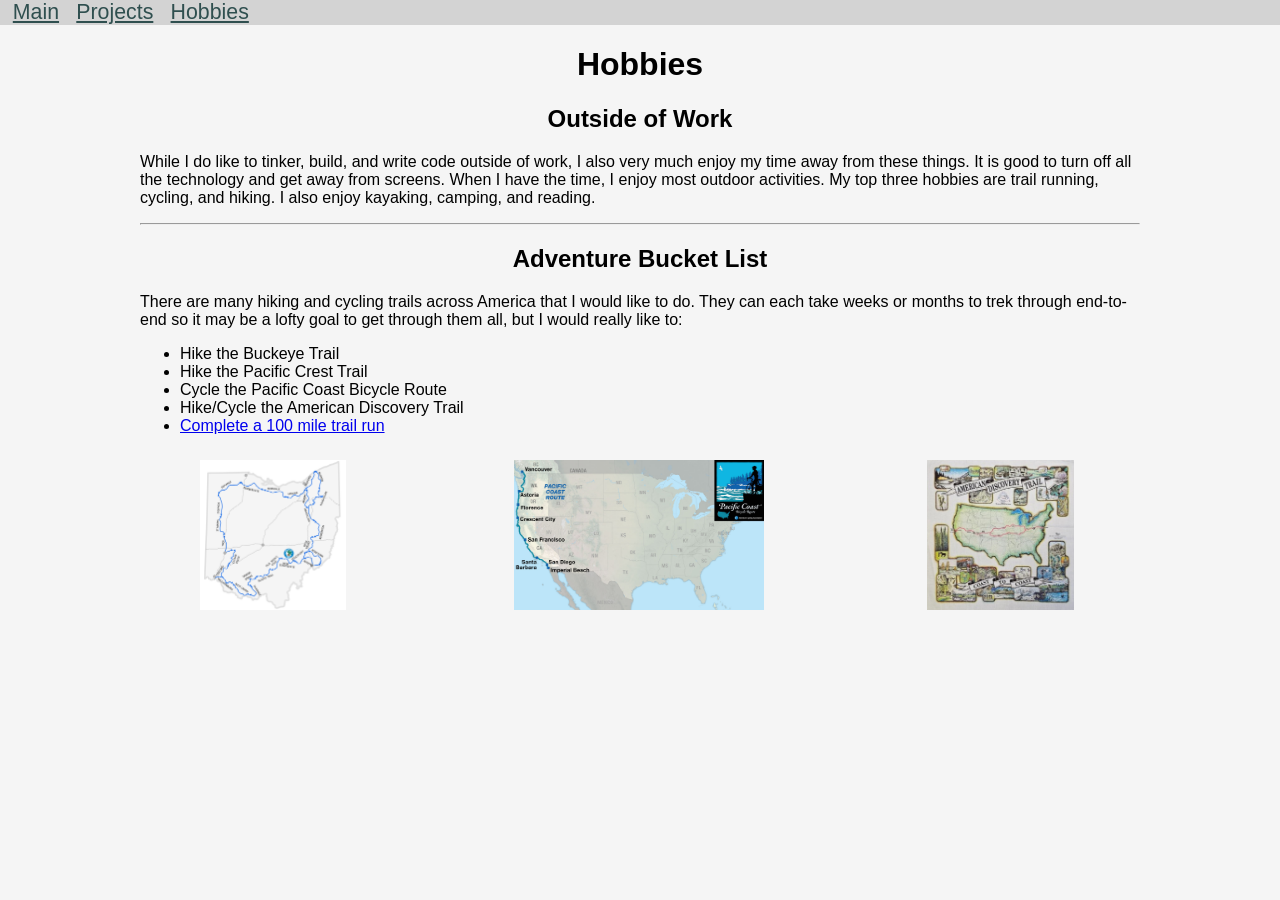
==== hobbies.html @ a12a530e "Add files via upload" ====
<!DOCTYPE html>
<html lang="en">

    <head>
        <!--
        CST255 Internet and Website Development
        Website Project
        Hobbies
        Author: Austin McDonough
        Date: 07/11/26

        filename: hobbies.html
        -->

        <meta charset="utf-8"/>
        <link rel="stylesheet" href="projectStyle.css">
        <title>Hobbies</title>   
    </head>

    <body>
        <nav>
            <a class="aNav" href="index.html">Main</a>
            <a class="aNav" href="projects.html">Projects</a>
            <a class="aNav" href="hobbies.html">Hobbies</a>
        </nav>
        

        <header>
            <h1>Hobbies</h1>
        </header>

        <article>
            <h2>Outside of Work</h2>
            <p>
                While I do like to tinker, build, and write code outside of work, I also very much 
                enjoy my time away from these things.  It is good to turn off all the technology 
                and get away from screens.  When I have the time, I enjoy most outdoor activities.

                My top three hobbies are trail running, cycling, and hiking.  I also enjoy kayaking,
                camping, and reading.
            </p>

            <hr>

            <h2>
                Adventure Bucket List
            </h2>
            <p>
               There are many hiking and cycling trails across America that I would like to do.  They 
               can each take weeks or months to trek through end-to-end so it may be a lofty goal to 
               get through them all, but I would really like to: 
               <ul>
                <li>Hike the Buckeye Trail</li>
                <li>Hike the Pacific Crest Trail</li>
                <li>Cycle the Pacific Coast Bicycle Route</li>
                <li>Hike/Cycle the American Discovery Trail</li>
                <li><a href="https://www.westernreserveracing.com/burning-river-endurance-run-and-relay">Complete a 100 mile trail run</a></li>
               </ul>
            </p>

            <div class="hbox3" style="margin-top: 25px; margin-left: 60px;">
                <img src="bta-map-overview.png" alt="Buckey Trail Overview" height="150px">
                <img src="PacificCoast.jpg" alt="Pacific Coast Trail Overview" height="150px">
                <img src="AmericanDiscovery.jpg" alt="American Discovery Trail Overview" height="150px" style="margin-left: 100px;">
            </div>


        </article>

    </body>

</html>
---- projectStyle.css ----
body {
    background-color:whitesmoke ;
    font-family: Arial, Helvetica, sans-serif;
    max-width: 1000px;
    margin: 0 auto;
    /*box-sizing: border-box;*/
}


h1 {
    text-align: center;
}


h2 {
    text-align: center;
}


nav {
    background-color:lightgray ;
    width: 100vw;
    position: relative;
    left: 50%;
    right: 50%;
    margin-left: -50vw;
    margin-right: -50vw;   
}


.aNav {
    background-color: lightgray ;
    color:darkslategrey ;
    font-size: 16pt;
    margin-left: 1%;
}

.hbox2 {
    display: grid;
    grid-template-columns: 1fr 1fr;
    gap: 10px;
    vertical-align: middle;
}

.hbox3 {
    display: grid;
    grid-template-columns: 1fr 1fr 1fr;
    gap: 1px;
    vertical-align: middle;
}
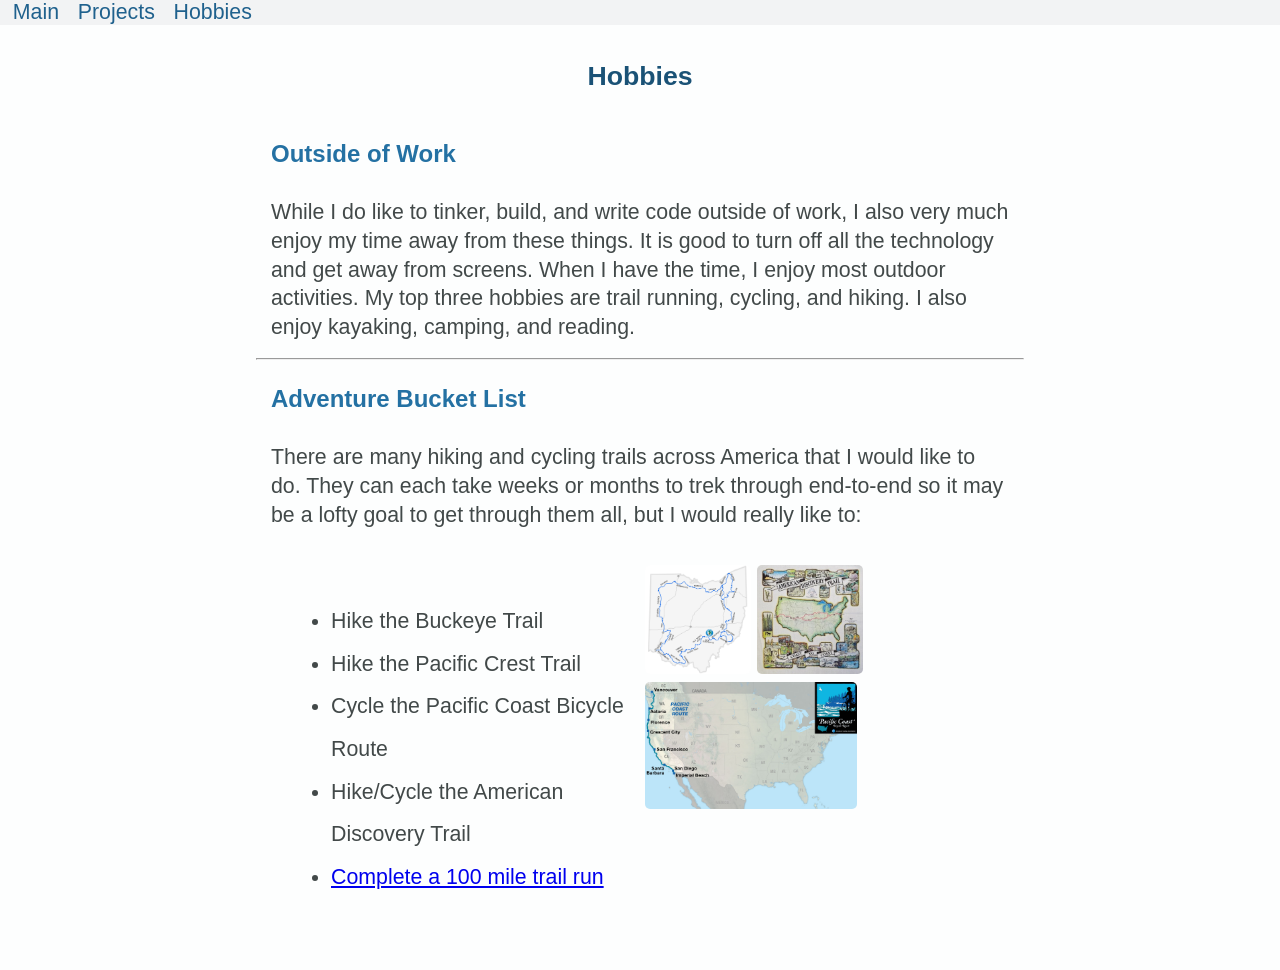
==== commit 588403f0: "Add files via upload Updated CSS, rearranged some elements on Hobbies page, corrected typos." ====
--- a/hobbies.html
+++ b/hobbies.html
@@ -7,7 +7,7 @@
         Website Project
         Hobbies
         Author: Austin McDonough
-        Date: 07/11/26
+        Date: 07/18/26
 
         filename: hobbies.html
         -->
@@ -19,12 +19,11 @@
 
     <body>
         <nav>
-            <a class="aNav" href="index.html">Main</a>
-            <a class="aNav" href="projects.html">Projects</a>
-            <a class="aNav" href="hobbies.html">Hobbies</a>
+            <a href="index.html">Main</a>
+            <a href="projects.html">Projects</a>
+            <a href="hobbies.html">Hobbies</a>
         </nav>
         
-
         <header>
             <h1>Hobbies</h1>
         </header>
@@ -49,24 +48,31 @@
                There are many hiking and cycling trails across America that I would like to do.  They 
                can each take weeks or months to trek through end-to-end so it may be a lofty goal to 
                get through them all, but I would really like to: 
-               <ul>
-                <li>Hike the Buckeye Trail</li>
-                <li>Hike the Pacific Crest Trail</li>
-                <li>Cycle the Pacific Coast Bicycle Route</li>
-                <li>Hike/Cycle the American Discovery Trail</li>
-                <li><a href="https://www.westernreserveracing.com/burning-river-endurance-run-and-relay">Complete a 100 mile trail run</a></li>
+
+            <div class="hbox2" style="margin-top: 25px; height: 300px;">
+                <ul style="height: 80%; line-height: 2; padding-top: 10%;">
+                    <li>Hike the Buckeye Trail</li>
+                    <li>Hike the Pacific Crest Trail</li>
+                    <li>Cycle the Pacific Coast Bicycle Route</li>
+                    <li>Hike/Cycle the American Discovery Trail</li>
+                    <li><a href="https://www.westernreserveracing.com/burning-river-endurance-run-and-relay">Complete a 100 mile trail run</a></li>
                </ul>
-            </p>
-
-            <div class="hbox3" style="margin-top: 25px; margin-left: 60px;">
-                <img src="bta-map-overview.png" alt="Buckey Trail Overview" height="150px">
-                <img src="PacificCoast.jpg" alt="Pacific Coast Trail Overview" height="150px">
-                <img src="AmericanDiscovery.jpg" alt="American Discovery Trail Overview" height="150px" style="margin-left: 100px;">
+               <div>
+                    <img src="bta-map-overview.png" alt="Buckey Trail Overview" width="30%">
+                    <img src="AmericanDiscovery.jpg" alt="American Discovery Trail Overview" width="30%">
+                    <img src="PacificCoast.jpg" alt="Pacific Coast Trail Overview" width="60%">
+                </div>
             </div>
 
 
         </article>
 
+
+        <footer>
+            
+        </footer>
+
+
     </body>
 
 </html>
--- a/projectStyle.css
+++ b/projectStyle.css
@@ -1,50 +1,156 @@
-body {
-    background-color:whitesmoke ;
-    font-family: Arial, Helvetica, sans-serif;
-    max-width: 1000px;
-    margin: 0 auto;
-    /*box-sizing: border-box;*/
+/*
+CST255 Internet and Website Development
+Website Project
+Hobbies
+Author: Austin McDonough
+Date: 07/18/26
+filename: projectStyle.css
+*/
+
+
+/*  CSS Reset Statements  */
+article, aside, figcaption, figure, 
+footer, header, main, nav, section {
+    display: block;
 }
 
 
+address, article, aside, blockquote, body,
+cite, div, dl, dt, dd, em, figcaption, figure,
+footer, h1, h2, h3, h4, h5, h6, header, html,
+img, li, main, nav, ol, p, section, span, ul {
+    background: transparent;
+    font-size: 100%;
+    margin: 0;
+    padding: 0;
+    vertical-align: baseline;
+}
+
+
+/*  Style Sheet Statements  */
+body {
+    background-color: #FDFEFE;
+    font-family: 'Gill Sans', 'Gill Sans MT', Calibri, 'Trebuchet MS', sans-serif;
+    color: #424949;
+    font-size: 16pt;
+    width: 60%;
+    min-width: 600px;
+    max-width: 1000px;
+    margin-left: auto;
+    margin-right: auto;
+    overflow-x: hidden;
+}
+
+
+article {
+    line-height: 1.35;
+}
+
 h1 {
+    color: #1A5276;
+    font-size: 20pt;
+    height: 60px;
+    line-height: 2;
     text-align: center;
+    vertical-align: middle;
+    margin: 10px;
+    padding: 5px;
+    border: 5px;
 }
 
 
 h2 {
-    text-align: center;
+    color: #2471A3;
+    font-size: 18pt;
+    line-height: 2;
+    text-align: left;
+    margin: 10px;
+    padding: 5px;
+    border: 5px;
+}
+
+
+p {
+    margin: 10px;
+    padding: 5px;
+    border: 5px;
+}
+
+
+ul {
+    padding-left: 50px;
+}
+
+
+nav ul {
+    list-style: none;
+    list-style-image: none;
 }
 
 
 nav {
-    background-color:lightgray ;
+    background-color: #F2F3F4;
     width: 100vw;
     position: relative;
     left: 50%;
     right: 50%;
     margin-left: -50vw;
-    margin-right: -50vw;   
+    margin-right: -50vw;
+    margin-bottom: 20px;
 }
 
 
-.aNav {
-    background-color: lightgray ;
-    color:darkslategrey ;
+nav a {
+    text-decoration: none;
+    background-color: inherit;
+    color: #1F618D;
     font-size: 16pt;
     margin-left: 1%;
 }
+
 
 .hbox2 {
     display: grid;
     grid-template-columns: 1fr 1fr;
     gap: 10px;
     vertical-align: middle;
+    margin: 20px;
+    padding: 5px;
+    border: 5px;
 }
+
 
 .hbox3 {
     display: grid;
     grid-template-columns: 1fr 1fr 1fr;
     gap: 1px;
     vertical-align: middle;
+    margin: 20px;
+    padding: 5px;
+    border: 5px;
+}
+
+
+img {
+    border-radius: 5px;
+}
+
+
+footer {
+    clear: left;
+    height: 25px;
+    background-color: rgba(252,252,252,0.05);
+    width: 100vw;
+    position: relative;
+    left: 50%;
+    right: 50%;
+    margin-left: -50vw;
+    margin-right: -50vw;
+    margin-top: 75px;
+}
+
+
+footer a {
+    float: left;
+    width: 15%;
 }
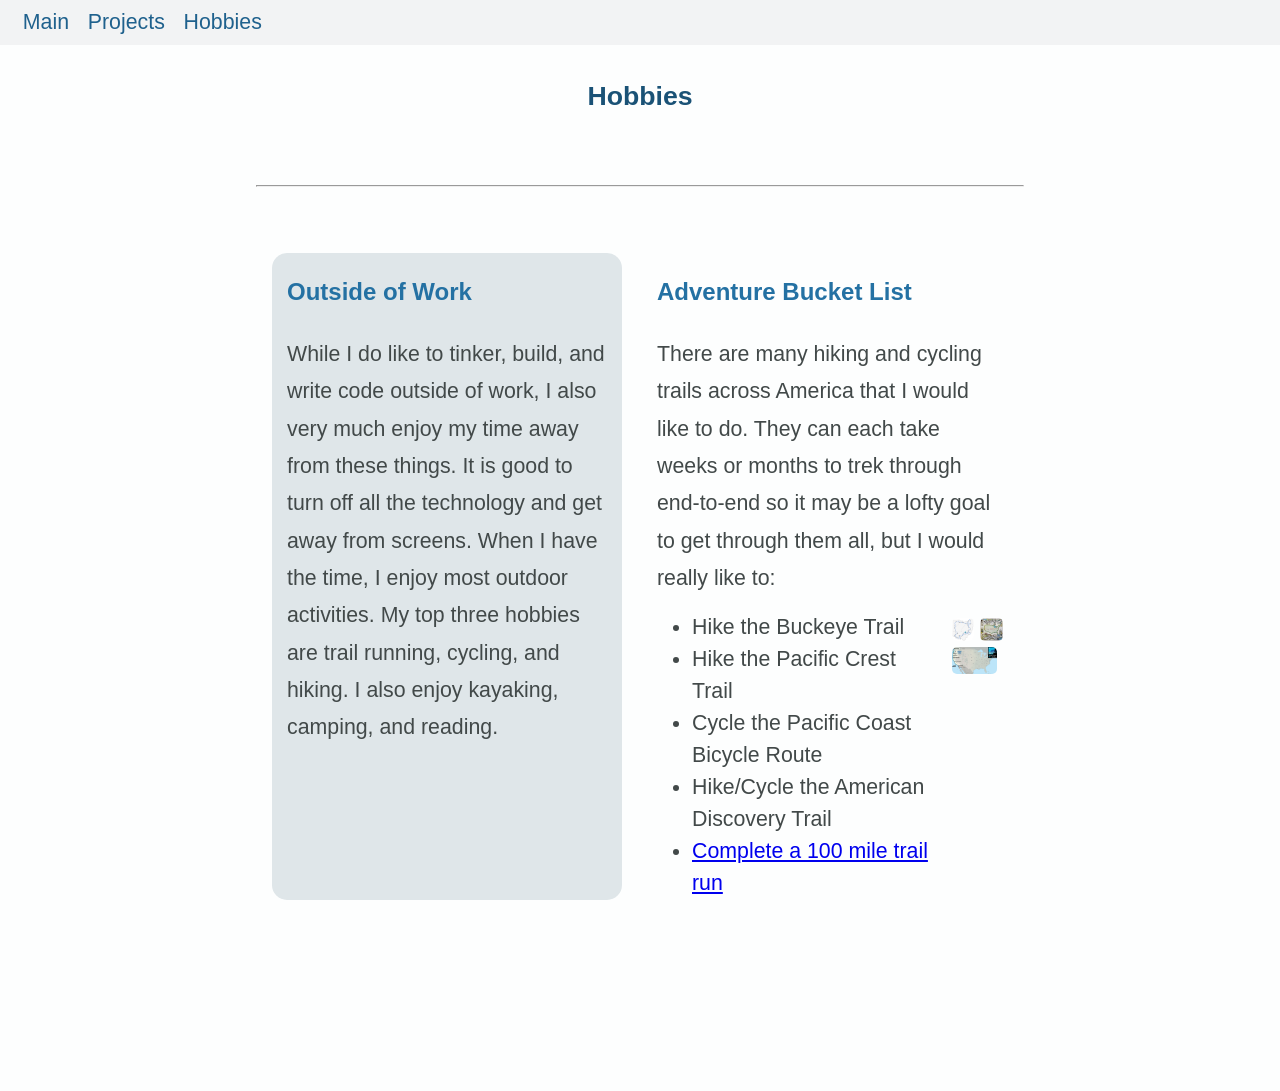
==== commit 2be96b48: "Add files via upload Updated CSS; line spacing, hr margins, and rules for flex display and floating " ====
--- a/hobbies.html
+++ b/hobbies.html
@@ -7,7 +7,7 @@
         Website Project
         Hobbies
         Author: Austin McDonough
-        Date: 07/18/26
+        Date: 07/25/26
 
         filename: hobbies.html
         -->
@@ -26,44 +26,48 @@
         
         <header>
             <h1>Hobbies</h1>
+            <hr>
         </header>
 
-        <article>
-            <h2>Outside of Work</h2>
-            <p>
-                While I do like to tinker, build, and write code outside of work, I also very much 
-                enjoy my time away from these things.  It is good to turn off all the technology 
-                and get away from screens.  When I have the time, I enjoy most outdoor activities.
+        <article class="column-article">
 
-                My top three hobbies are trail running, cycling, and hiking.  I also enjoy kayaking,
-                camping, and reading.
-            </p>
+            <div class="sidebar">
+                <h2>Outside of Work</h2>
+                <p>
+                    While I do like to tinker, build, and write code outside of work, I also very much 
+                    enjoy my time away from these things.  It is good to turn off all the technology 
+                    and get away from screens.  When I have the time, I enjoy most outdoor activities.
 
-            <hr>
+                    My top three hobbies are trail running, cycling, and hiking.  I also enjoy kayaking,
+                    camping, and reading.
+                </p>
 
-            <h2>
-                Adventure Bucket List
-            </h2>
-            <p>
-               There are many hiking and cycling trails across America that I would like to do.  They 
-               can each take weeks or months to trek through end-to-end so it may be a lofty goal to 
-               get through them all, but I would really like to: 
+            </div>
 
-            <div class="hbox2" style="margin-top: 25px; height: 300px;">
-                <ul style="height: 80%; line-height: 2; padding-top: 10%;">
-                    <li>Hike the Buckeye Trail</li>
-                    <li>Hike the Pacific Crest Trail</li>
-                    <li>Cycle the Pacific Coast Bicycle Route</li>
-                    <li>Hike/Cycle the American Discovery Trail</li>
-                    <li><a href="https://www.westernreserveracing.com/burning-river-endurance-run-and-relay">Complete a 100 mile trail run</a></li>
-               </ul>
-               <div>
-                    <img src="bta-map-overview.png" alt="Buckey Trail Overview" width="30%">
-                    <img src="AmericanDiscovery.jpg" alt="American Discovery Trail Overview" width="30%">
-                    <img src="PacificCoast.jpg" alt="Pacific Coast Trail Overview" width="60%">
+            <div class="content">
+                <h2>
+                    Adventure Bucket List
+                </h2>
+                <p>
+                    There are many hiking and cycling trails across America that I would like to do.  They 
+                    can each take weeks or months to trek through end-to-end so it may be a lofty goal to 
+                    get through them all, but I would really like to: 
+                
+                <div class="hbox2" style="margin-top: 10px;">
+                    <ul style="width: 250px; line-height: 1.5;">
+                        <li>Hike the Buckeye Trail</li>
+                        <li>Hike the Pacific Crest Trail</li>
+                        <li>Cycle the Pacific Coast Bicycle Route</li>
+                        <li>Hike/Cycle the American Discovery Trail</li>
+                        <li><a href="https://www.westernreserveracing.com/burning-river-endurance-run-and-relay">Complete a 100 mile trail run</a></li>
+                    </ul>
+                    <div style="padding-top: 10%;">
+                        <img src="bta-map-overview.png" alt="Buckey Trail Overview" width="40%">
+                        <img src="AmericanDiscovery.jpg" alt="American Discovery Trail Overview" width="40%">
+                        <img src="PacificCoast.jpg" alt="Pacific Coast Trail Overview" width="80%">
+                    </div>
                 </div>
             </div>
-
 
         </article>
 
--- a/projectStyle.css
+++ b/projectStyle.css
@@ -3,7 +3,7 @@
 Website Project
 Hobbies
 Author: Austin McDonough
-Date: 07/18/26
+Date: 07/25/26
 filename: projectStyle.css
 */
 
@@ -43,7 +43,7 @@
 
 
 article {
-    line-height: 1.35;
+    max-width: 1200px;
 }
 
 h1 {
@@ -74,6 +74,7 @@
     margin: 10px;
     padding: 5px;
     border: 5px;
+    line-height: 1.75;
 }
 
 
@@ -97,6 +98,7 @@
     margin-left: -50vw;
     margin-right: -50vw;
     margin-bottom: 20px;
+    padding: 10px;
 }
 
 
@@ -109,14 +111,66 @@
 }
 
 
+.column-article {
+    display: flex;
+    justify-content: space-between;
+    gap: 20px;
+    padding: 1rem;
+}
+
+
+.sidebar {
+    width: 350px;
+    min-width: 300px;
+    background-color: #dfe6e9;
+    border-radius: 15px;
+}
+
+
+.sidebarfloatL {
+    width: 350px;
+    background-color: #dfe6e9;
+    border-radius: 15px;
+    float: left;
+    padding: 10px;
+    margin-right: 10px;
+}
+
+
+.sidebarfloatR {
+    width: 350px;
+    background-color: #dfe6e9;
+    border-radius: 15px;
+    float: right;
+    padding: 10px;
+    margin-left: 10px;
+}
+
+
+.content {
+    flex: 1;
+}
+
+
+hr {
+    margin-top: 50px;
+    margin-bottom: 50px;
+}
+
+.separator {
+    height: 100px;
+    width: 150vw;
+    margin-left: -50vw;
+    margin-right: -50vw;
+    /*background-color: #00b894;*/
+}
+
+
 .hbox2 {
     display: grid;
     grid-template-columns: 1fr 1fr;
     gap: 10px;
     vertical-align: middle;
-    margin: 20px;
-    padding: 5px;
-    border: 5px;
 }
 
 
@@ -138,7 +192,7 @@
 
 footer {
     clear: left;
-    height: 25px;
+    height: 100px;
     background-color: rgba(252,252,252,0.05);
     width: 100vw;
     position: relative;
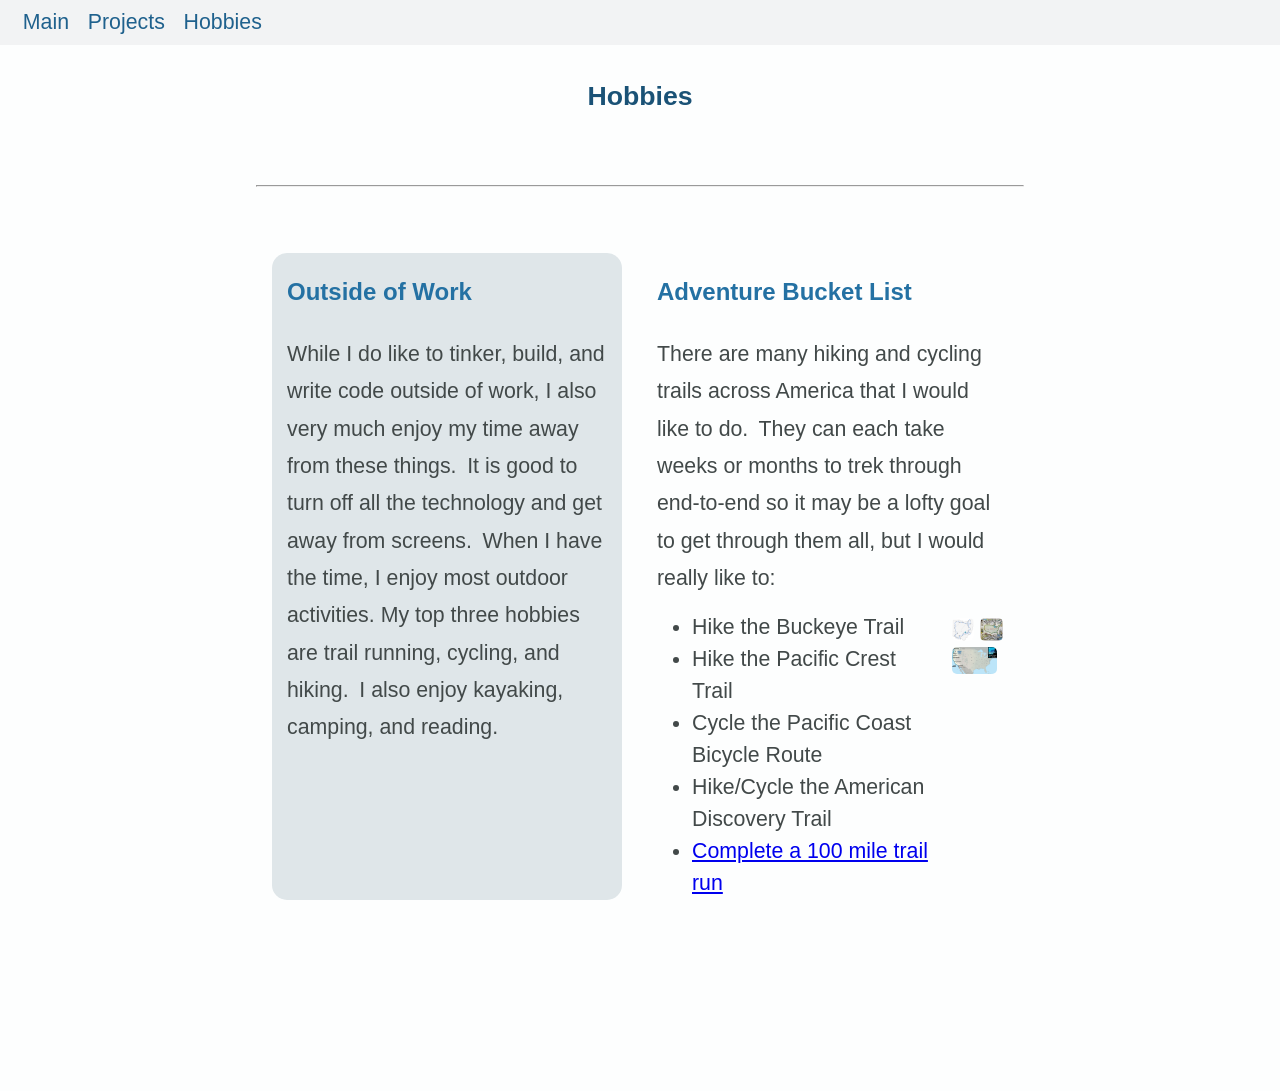
==== commit 508a6b68: "Add files via upload" ====
--- a/hobbies.html
+++ b/hobbies.html
@@ -35,10 +35,10 @@
                 <h2>Outside of Work</h2>
                 <p>
                     While I do like to tinker, build, and write code outside of work, I also very much 
-                    enjoy my time away from these things.  It is good to turn off all the technology 
-                    and get away from screens.  When I have the time, I enjoy most outdoor activities.
+                    enjoy my time away from these things.&ensp;It is good to turn off all the technology 
+                    and get away from screens.&ensp;When I have the time, I enjoy most outdoor activities.
 
-                    My top three hobbies are trail running, cycling, and hiking.  I also enjoy kayaking,
+                    My top three hobbies are trail running, cycling, and hiking.&ensp;I also enjoy kayaking,
                     camping, and reading.
                 </p>
 
@@ -49,7 +49,7 @@
                     Adventure Bucket List
                 </h2>
                 <p>
-                    There are many hiking and cycling trails across America that I would like to do.  They 
+                    There are many hiking and cycling trails across America that I would like to do.&ensp;They 
                     can each take weeks or months to trek through end-to-end so it may be a lofty goal to 
                     get through them all, but I would really like to: 
                 
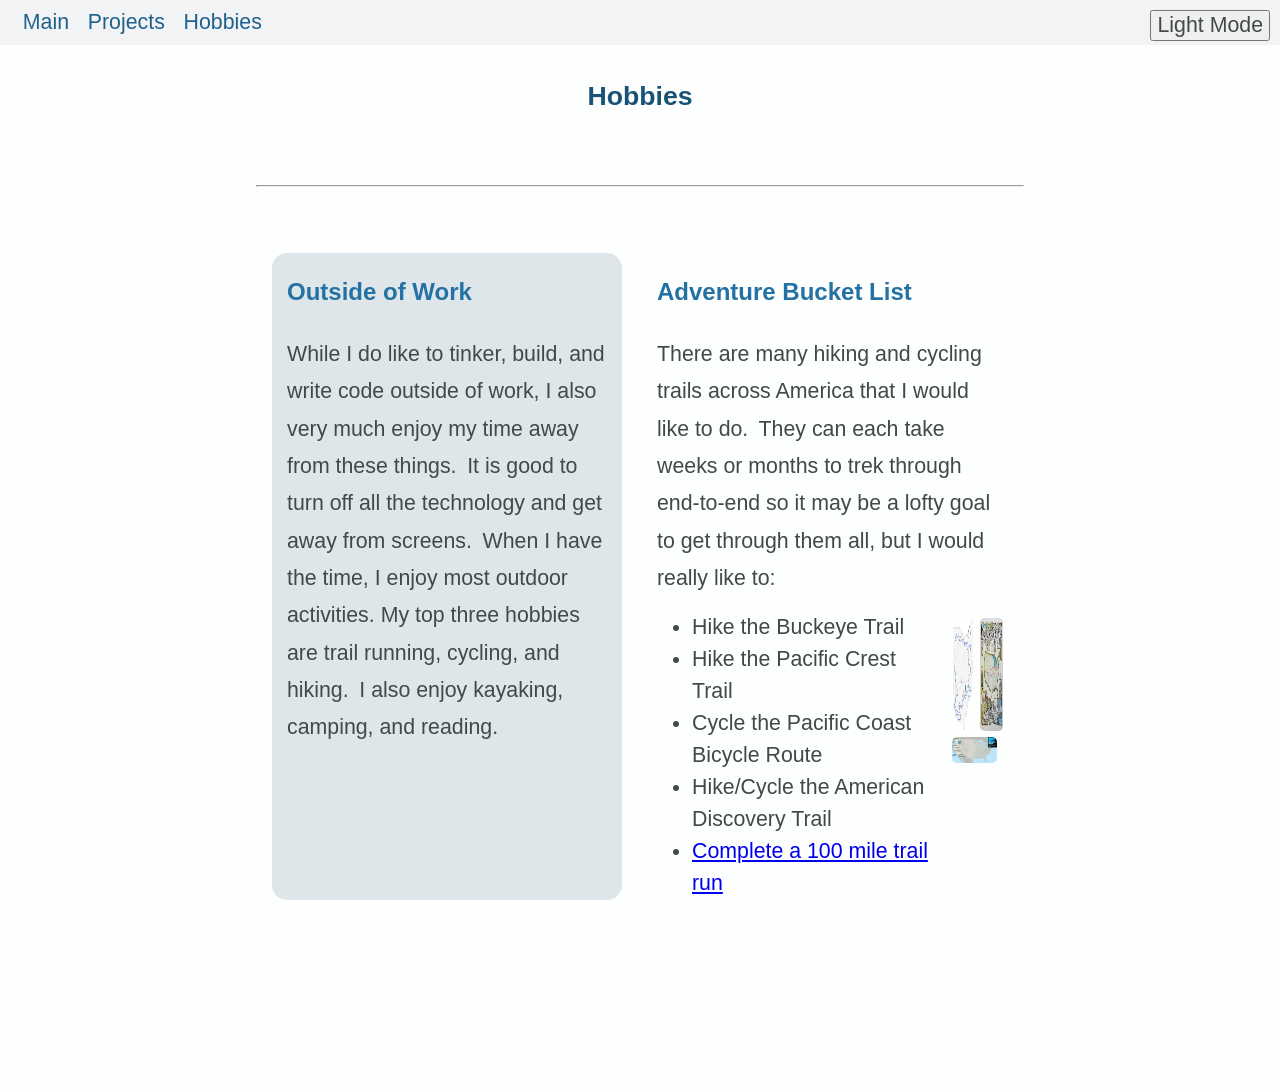
==== commit bb1925ce: "Add files via upload" ====
--- a/hobbies.html
+++ b/hobbies.html
@@ -7,32 +7,36 @@
         Website Project
         Hobbies
         Author: Austin McDonough
-        Date: 07/25/26
+        Date: 08/01/26
 
         filename: hobbies.html
         -->
 
         <meta charset="utf-8"/>
         <link rel="stylesheet" href="projectStyle.css">
-        <title>Hobbies</title>   
+        <title>Hobbies</title>
+        <script src="projectScripts.js" defer></script>
+        <script src="imageScript.js" defer></script>
     </head>
 
-    <body>
+    <body id="siteBody" class="lightMode">
         <nav>
             <a href="index.html">Main</a>
             <a href="projects.html">Projects</a>
             <a href="hobbies.html">Hobbies</a>
+            <button id="darkLightPB" class="rightAligned optionPB">Dark Mode</button>
         </nav>
+
         
         <header>
-            <h1>Hobbies</h1>
+            <h1 class="h1Light">Hobbies</h1>
             <hr>
         </header>
 
         <article class="column-article">
 
-            <div class="sidebar">
-                <h2>Outside of Work</h2>
+            <div id="sidenote" class="sidebar sidebarLight">
+                <h2 class="h2Light">Outside of Work</h2>
                 <p>
                     While I do like to tinker, build, and write code outside of work, I also very much 
                     enjoy my time away from these things.&ensp;It is good to turn off all the technology 
@@ -45,9 +49,7 @@
             </div>
 
             <div class="content">
-                <h2>
-                    Adventure Bucket List
-                </h2>
+                <h2 class="h2Light">Adventure Bucket List</h2>
                 <p>
                     There are many hiking and cycling trails across America that I would like to do.&ensp;They 
                     can each take weeks or months to trek through end-to-end so it may be a lofty goal to 
@@ -62,8 +64,8 @@
                         <li><a href="https://www.westernreserveracing.com/burning-river-endurance-run-and-relay">Complete a 100 mile trail run</a></li>
                     </ul>
                     <div style="padding-top: 10%;">
-                        <img src="bta-map-overview.png" alt="Buckey Trail Overview" width="40%">
-                        <img src="AmericanDiscovery.jpg" alt="American Discovery Trail Overview" width="40%">
+                        <img id="img1" src="bta-map-overview.png" alt="Buckey Trail Overview" width="40%" height="40%">
+                        <img id="img2" src="AmericanDiscovery.jpg" alt="American Discovery Trail Overview" width="40%" height="40%">
                         <img src="PacificCoast.jpg" alt="Pacific Coast Trail Overview" width="80%">
                     </div>
                 </div>
--- a/projectStyle.css
+++ b/projectStyle.css
@@ -3,7 +3,7 @@
 Website Project
 Hobbies
 Author: Austin McDonough
-Date: 07/25/26
+Date: 08/01/26
 filename: projectStyle.css
 */
 
@@ -42,12 +42,25 @@
 }
 
 
+.lightMode {
+    background-color: #FDFEFE;
+    color: #424949;
+}
+
+
+.darkMode {
+    background-color: #424949;
+    color: #FDFEFE;
+}
+
+
 article {
     max-width: 1200px;
 }
 
+
 h1 {
-    color: #1A5276;
+    /*color: #1A5276;*/
     font-size: 20pt;
     height: 60px;
     line-height: 2;
@@ -60,13 +73,28 @@
 
 
 h2 {
-    color: #2471A3;
+    /*color: #2471A3;*/
     font-size: 18pt;
     line-height: 2;
     text-align: left;
     margin: 10px;
     padding: 5px;
     border: 5px;
+}
+
+
+.h1Light {
+    color: #1A5276
+}
+
+
+.h2Light {
+    color: #2471A3
+}
+
+
+.hDark {
+    color: #ecf0f1
 }
 
 
@@ -102,6 +130,11 @@
 }
 
 
+a:visited {
+    color: rgb(0,0,255);
+}
+
+
 nav a {
     text-decoration: none;
     background-color: inherit;
@@ -111,6 +144,28 @@
 }
 
 
+nav a:visited {
+    color: #1F618D;
+}
+
+
+.rightAligned {
+    position: fixed;
+    right: 0;
+}
+
+
+.optionPB {
+    font-family: 'Gill Sans', 'Gill Sans MT', Calibri, 'Trebuchet MS', sans-serif;
+    color: #424949;
+    font-size: 16pt;
+    padding-left: 5px;
+    padding-right: 5px;
+    margin-right: 10px;
+    margin-bottom: 10px;
+}
+
+
 .column-article {
     display: flex;
     justify-content: space-between;
@@ -122,14 +177,24 @@
 .sidebar {
     width: 350px;
     min-width: 300px;
+    border-radius: 15px;
+}
+
+
+.sidebarLight {
     background-color: #dfe6e9;
-    border-radius: 15px;
+    color: inherit;
+}
+
+
+.sidebarDark {
+    background-color: rgb(0,0,0);
+    color: #dfe6e9;
 }
 
 
 .sidebarfloatL {
     width: 350px;
-    background-color: #dfe6e9;
     border-radius: 15px;
     float: left;
     padding: 10px;
@@ -139,7 +204,6 @@
 
 .sidebarfloatR {
     width: 350px;
-    background-color: #dfe6e9;
     border-radius: 15px;
     float: right;
     padding: 10px;
